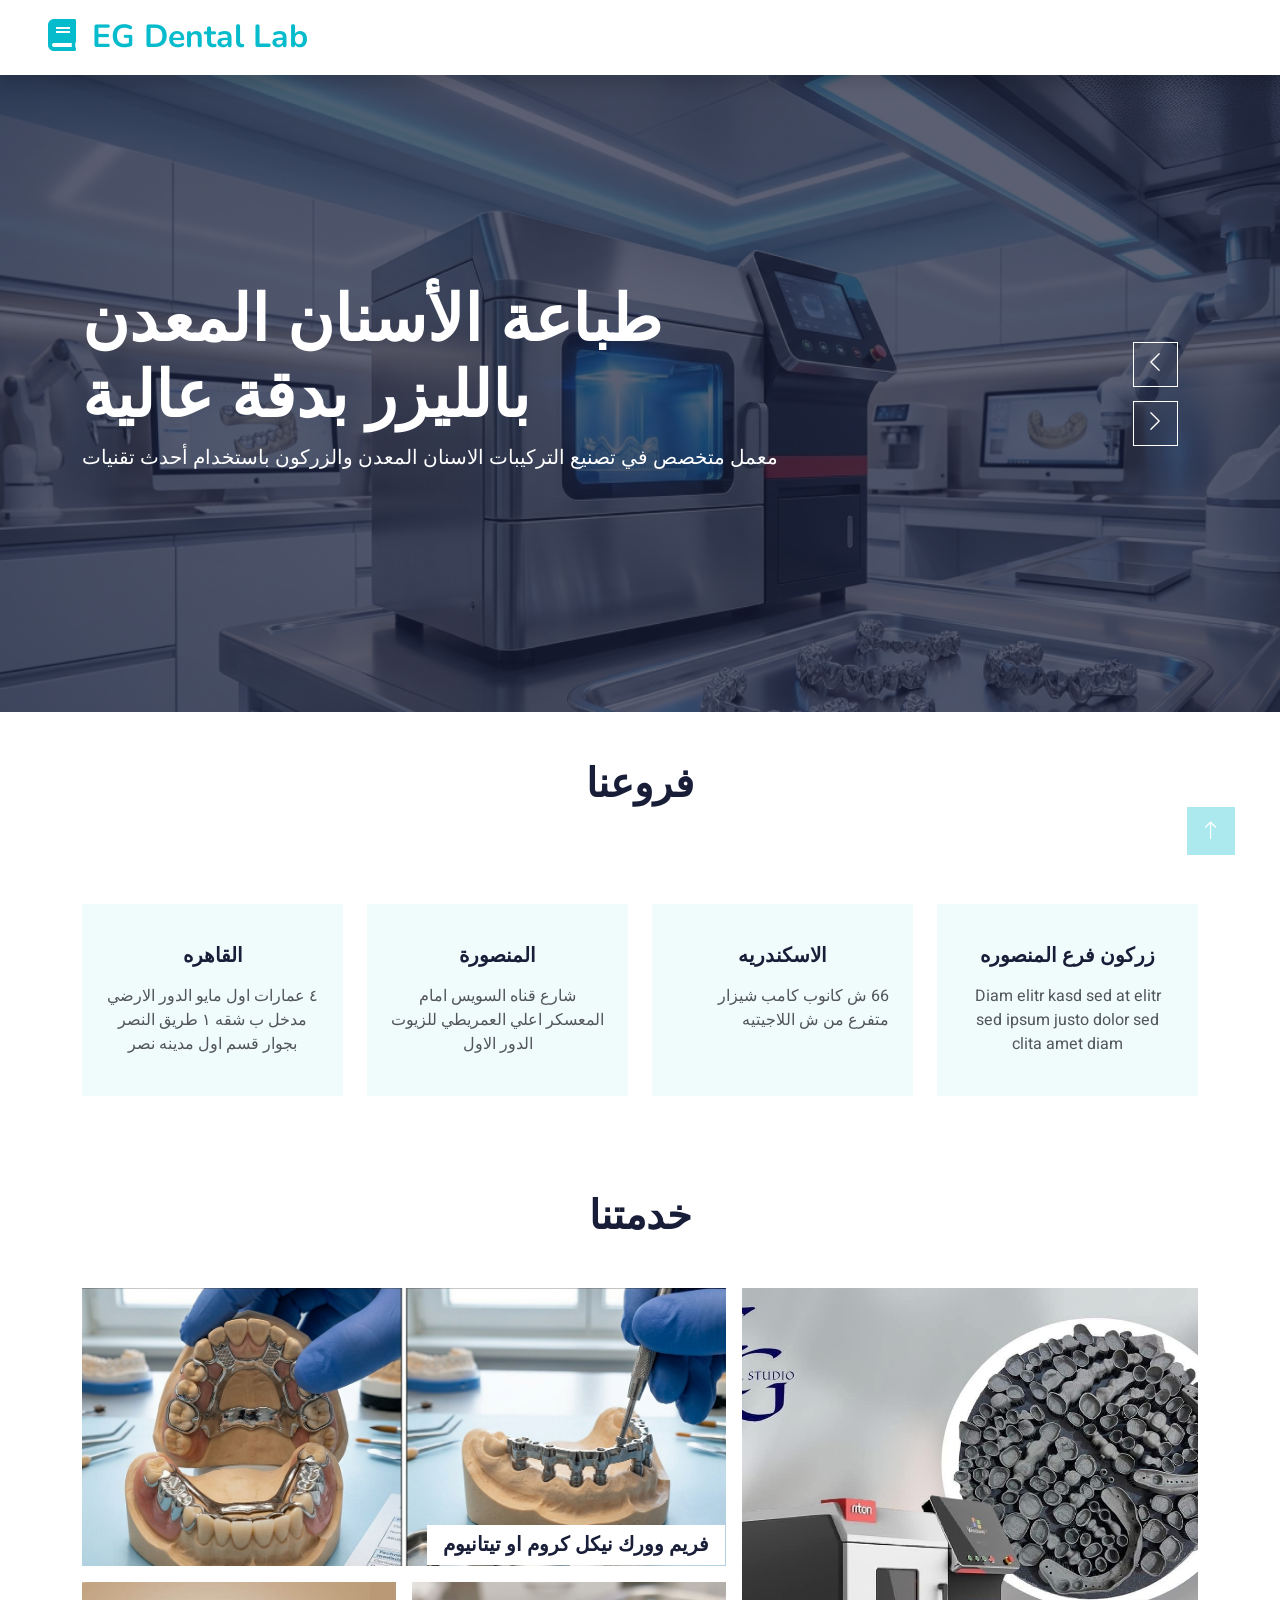
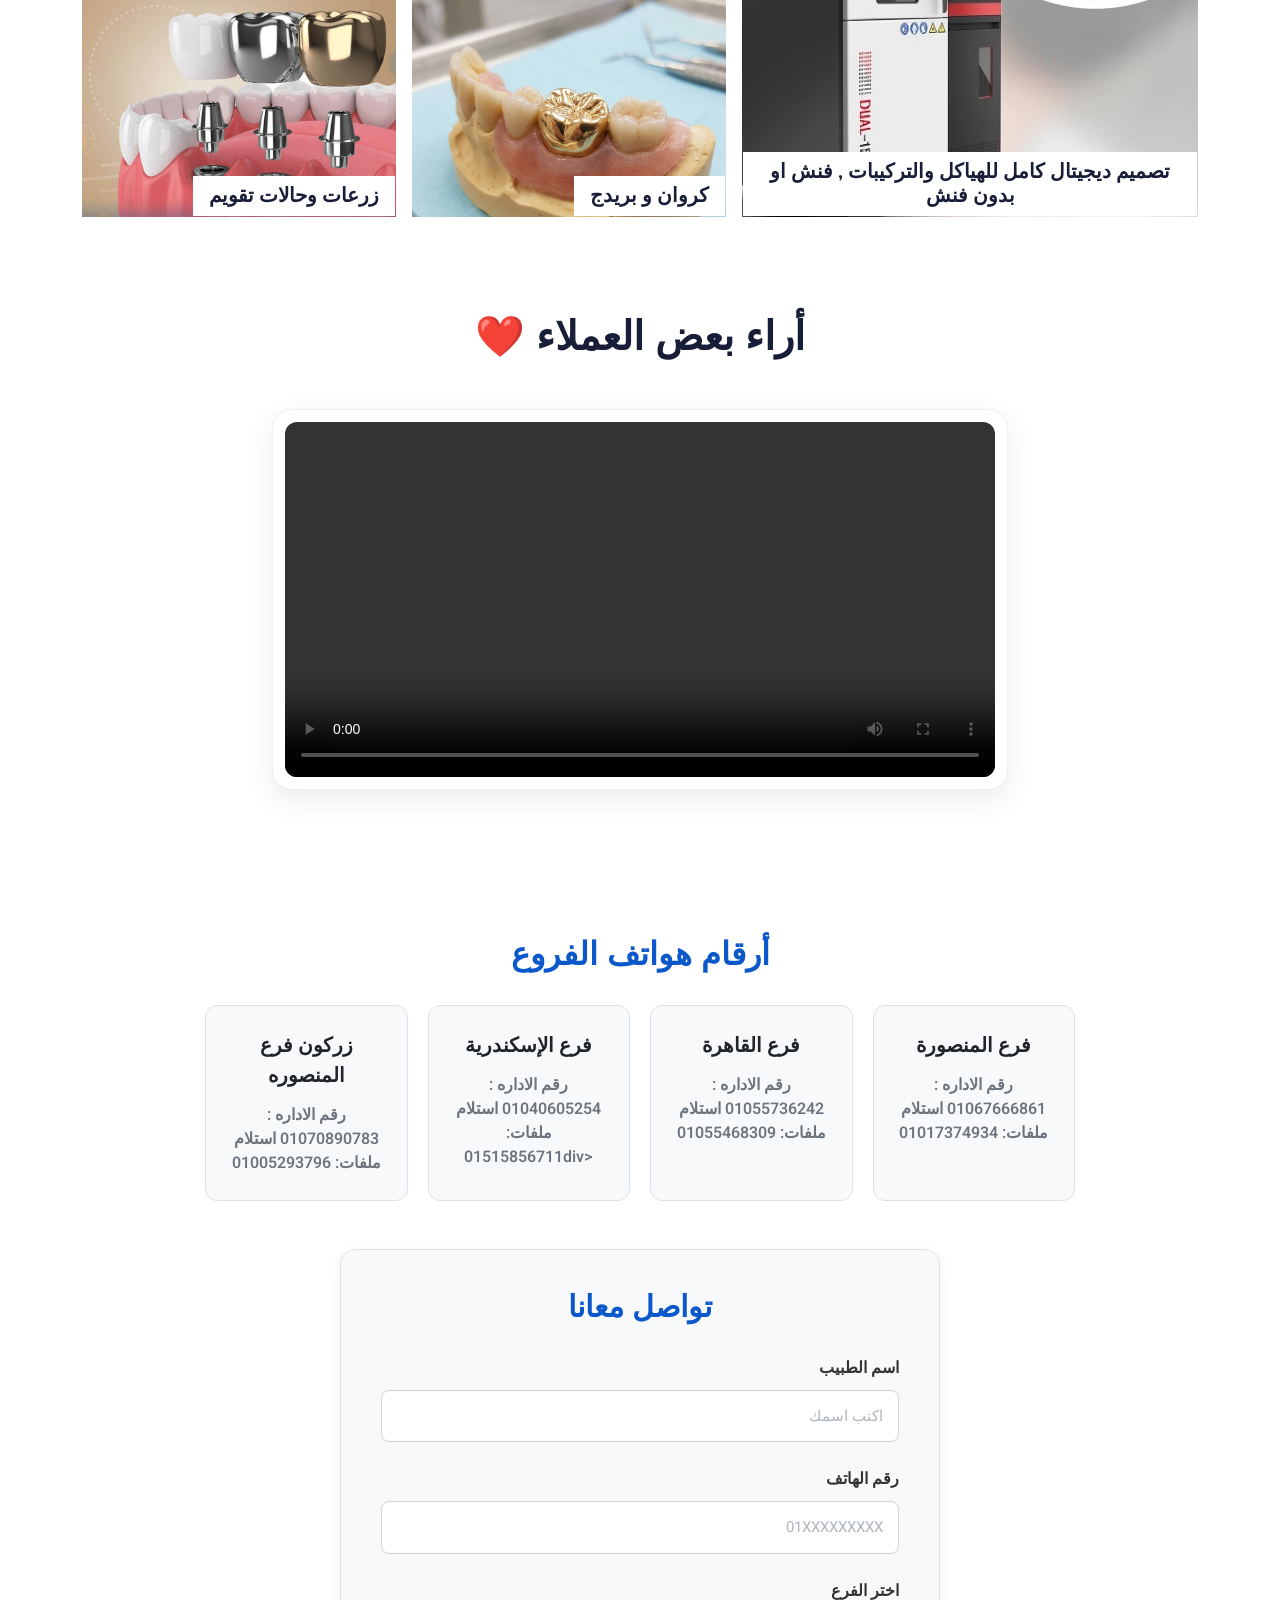
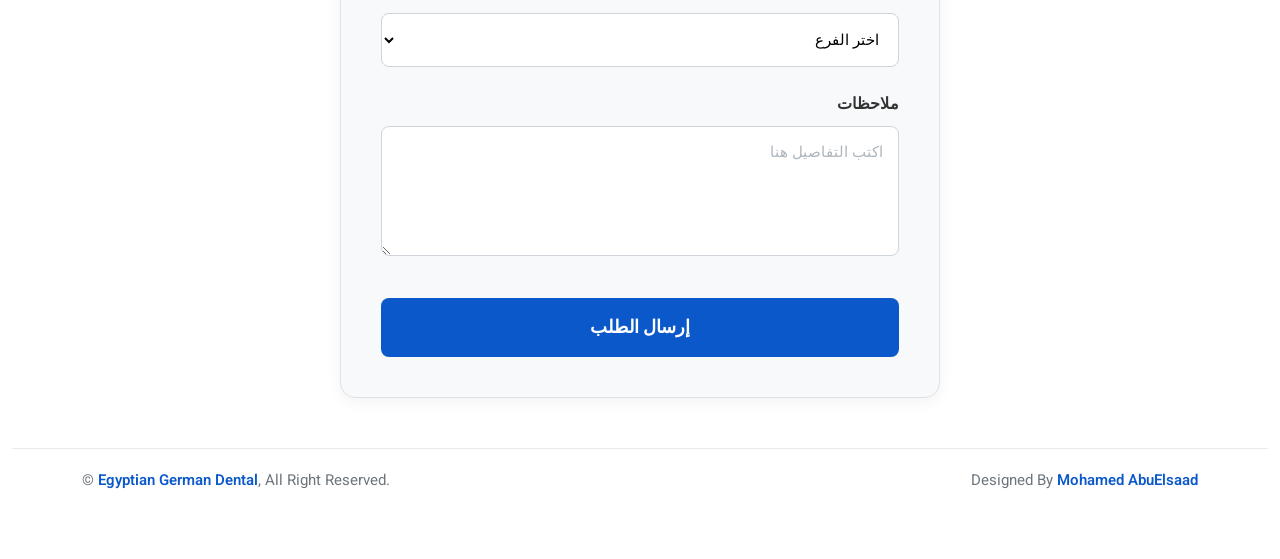
==== index.html @ 2bfecec9 "Add files via upload" ====
<!DOCTYPE html>
<html lang="en">

<head>
    <meta charset="utf-8">
    <title>EG Dental Lab - EG Dental Lab HTML Template</title>
    <meta content="width=device-width, initial-scale=1.0" name="viewport">
    <meta content="" name="keywords">
    <meta content="" name="description">

    <link href="img/favicon.ico" rel="icon">

    <link rel="preconnect" href="https://fonts.googleapis.com">
    <link rel="preconnect" href="https://fonts.gstatic.com" crossorigin>
    <link href="https://fonts.googleapis.com/css2?family=Heebo:wght@400;500;600&family=Nunito:wght@600;700;800&display=swap" rel="stylesheet">

    <link href="https://cdnjs.cloudflare.com/ajax/libs/font-awesome/5.10.0/css/all.min.css" rel="stylesheet">
    <link href="https://cdn.jsdelivr.net/npm/bootstrap-icons@1.4.1/font/bootstrap-icons.css" rel="stylesheet">

    <link href="lib/animate/animate.min.css" rel="stylesheet">
    <link href="lib/owlcarousel/assets/owl.carousel.min.css" rel="stylesheet">

    <link href="css/bootstrap.min.css" rel="stylesheet">

    <link href="css/style.css" rel="stylesheet">

    <style>
        :root {
            --form-primary: #0A58CA;
            --form-bg: #F8F9FA;
            --form-border: #DEE2E6;
            --form-text: #212529;
        }

        /* --- تصميم قسم الفروع الجديد --- */
        .custom-branches-container {
            max-width: 900px;
            margin: 50px auto 40px auto;
            text-align: center;
            direction: rtl;
        }

        .custom-branches-title {
            color: var(--form-primary);
            margin-bottom: 30px;
            font-size: 32px;
            font-weight: bold;
        }

        .custom-branches-grid {
            display: grid;
            grid-template-columns: repeat(auto-fit, minmax(200px, 1fr));
            gap: 20px;
            padding: 0 15px;
        }

        .custom-branch-card {
            background-color: var(--form-bg);
            border: 1px solid var(--form-border);
            border-radius: 12px;
            padding: 25px 15px;
            transition: transform 0.3s ease, box-shadow 0.3s ease;
        }

        .custom-branch-card:hover {
            transform: translateY(-5px);
            box-shadow: 0 8px 20px rgba(0,0,0,0.1);
            border-color: var(--form-primary);
        }

        .custom-branch-name {
            font-weight: bold;
            font-size: 20px;
            margin-bottom: 12px;
            color: var(--form-text);
        }

        .custom-branch-phone {
            color: #6c757d;
            font-size: 16px;
            direction: ltr;
            display: inline-block;
            font-weight: 600;
        }

        /* --- تصميم نموذج طلب الطباعة --- */
        .custom-form-container {
            max-width: 600px;
            margin: 0 auto 50px auto;
            background-color: var(--form-bg);
            border: 1px solid var(--form-border);
            border-radius: 15px;
            padding: 40px;
            direction: rtl;
            text-align: right;
            box-shadow: 0 4px 15px rgba(0,0,0,0.05);
        }

        .custom-form-title {
            text-align: center;
            color: var(--form-primary);
            font-size: 30px;
            font-weight: bold;
            margin-bottom: 30px;
            margin-top: 0;
        }

        .custom-form-group {
            margin-bottom: 25px;
        }

        .custom-form-group label {
            display: block;
            margin-bottom: 10px;
            font-size: 16px;
            color: #333;
            font-weight: 600;
        }

        .custom-form-control {
            width: 100%;
            padding: 14px 15px;
            border: 1px solid #ced4da;
            border-radius: 8px;
            font-size: 15px;
            box-sizing: border-box;
            background-color: #fff;
            font-family: inherit;
            transition: border-color 0.2s, box-shadow 0.2s;
        }

        .custom-form-control:focus {
            outline: none;
            border-color: var(--form-primary);
            box-shadow: 0 0 0 3px rgba(10, 88, 202, 0.15);
        }

        .custom-form-control::placeholder {
            color: #adb5bd;
        }
        
        input[type="tel"].custom-form-control {
            direction: ltr;
            text-align: right;
        }

        textarea.custom-form-control {
            resize: vertical;
            min-height: 130px;
        }

        .custom-submit-btn {
            width: 100%;
            background-color: var(--form-primary);
            color: white;
            border: none;
            border-radius: 8px;
            padding: 16px;
            font-size: 18px;
            font-weight: bold;
            cursor: pointer;
            transition: background-color 0.3s;
            font-family: inherit;
            margin-top: 10px;
        }

        .custom-submit-btn:hover {
            background-color: #084298;
        }
    </style>
</head>

<body>
    <div id="spinner" class="show bg-white position-fixed translate-middle w-100 vh-100 top-50 start-50 d-flex align-items-center justify-content-center">
        <div class="spinner-border text-primary" style="width: 3rem; height: 3rem;" role="status">
            <span class="sr-only">Loading...</span>
        </div>
    </div>
    <nav class="navbar navbar-expand-lg bg-white navbar-light shadow sticky-top p-0">
        <a href="index.html" class="navbar-brand d-flex align-items-center px-4 px-lg-5">
            <h2 class="m-0 text-primary"><i class="fa fa-book me-3"></i>EG Dental Lab</h2>
        </a>
        <button type="button" class="navbar-toggler me-4" data-bs-toggle="collapse" data-bs-target="#navbarCollapse">
            <span class="navbar-toggler-icon"></span>
        </button>
        
            </div>
    </nav>
    <div class="container-fluid p-0 mb-5">
        <div class="owl-carousel header-carousel position-relative">
            <div class="owl-carousel-item position-relative">
                <img class="img-fluid" src="img/carousel-1.png" alt="">
                <div class="position-absolute top-0 start-0 w-100 h-100 d-flex align-items-center" style="background: rgba(24, 29, 56, .7);">
                    <div class="container">
                        <div class="row justify-content-start">
                            <div class="col-sm-10 col-lg-8">
                                
                                <h1 class="display-3 text-white animated slideInDown">طباعة الأسنان المعدن بالليزر بدقة عالية</h1>
                                <p class="fs-5 text-white mb-4 pb-2">معمل متخصص في تصنيع التركيبات الاسنان المعدن والزركون باستخدام أحدث تقنيات</p>
                            </div>
                        </div>
                    </div>
                </div>
            </div>
            <div class="owl-carousel-item position-relative">
                <img class="img-fluid" src="img/carousel-2.jpeg" alt="">
                <div class="position-absolute top-0 start-0 w-100 h-100 d-flex align-items-center" style="background: rgba(24, 29, 56, .7);">
                    <div class="container">
                         <div class="col-sm-10 col-lg-8">
                                
                                <h1 class="display-3 text-white animated slideInDown">طباعة الأسنان المعدن بالليزر بدقة عالية</h1>
                                <p class="fs-5 text-white mb-4 pb-2">معمل متخصص في تصنيع التركيبات الاسنان المعدن والزركون باستخدام أحدث تقنيات</p>
                                
                            </div>
                        </div>
                    </div>
                </div>
            </div>
        </div>
    </div>
    <div class="text-center wow fadeInUp" data-wow-delay="0.1s">
                
                <h1 class="mb-5">فروعنا</h1>
            </div>
<div class="container-xxl py-5">
        <div class="container">
            <div class="row g-4 align-items-stretch">
                <div class="col-lg-3 col-sm-6 wow fadeInUp" data-wow-delay="0.1s">
                    <div class="service-item text-center pt-3 h-100">
                        <div class="p-4">
                            <h5 class="mb-3">القاهره</h5>
                            <p>٤ عمارات اول مايو الدور الارضي مدخل ب شقه ١ طريق النصر بجوار قسم اول مدينه نصر</p>
                        </div>
                    </div>
                </div>
                <div class="col-lg-3 col-sm-6 wow fadeInUp" data-wow-delay="0.3s">
                    <div class="service-item text-center pt-3 h-100">
                        <div class="p-4">
                            <h5 class="mb-3">المنصورة</h5>
                            <p>شارع قناه السويس امام المعسكر اعلي العمريطي للزيوت الدور الاول</p>
                        </div>
                    </div>
                </div>
                <div class="col-lg-3 col-sm-6 wow fadeInUp" data-wow-delay="0.5s">
                    <div class="service-item text-center pt-3 h-100">
                        <div class="p-4">
                            <h5 class="mb-3">الاسكندريه</h5>
<p dir="rtl" style="text-align: right;">66 ش كانوب كامب شيزار متفرع من ش اللاجيتيه</p>                        </div>
                    </div>
                </div>
                <div class="col-lg-3 col-sm-6 wow fadeInUp" data-wow-delay="0.7s">
                    <div class="service-item text-center pt-3 h-100">
                        <div class="p-4">
                            <h5 class="mb-3">زركون فرع المنصوره</h5>
                            <p>Diam elitr kasd sed at elitr sed ipsum justo dolor sed clita amet diam</p>
                        </div>
                    </div>
                </div>
            </div>
        </div>
    </div>
   <div class="container-xxl py-5 category">
        <div class="container">
            <div class="text-center wow fadeInUp" data-wow-delay="0.1s">
                 <h1 class="mb-5">خدمتنا</h1>
            </div>
            <div class="row g-3">
                <div class="col-lg-7 col-md-6">
                    <div class="row g-3">
                        <div class="col-lg-12 col-md-12 wow zoomIn" data-wow-delay="0.1s">
                            <a class="position-relative d-block overflow-hidden" href="">
                                <img class="img-fluid" src="img/cat-3.png" alt="">
                                <div class="bg-white text-center position-absolute bottom-0 end-0 py-2 px-3" style="margin: 1px;">
                                    <h5 class="m-0">فريم وورك نيكل كروم او تيتانيوم</h5>
                                </div>
                            </a>
                        </div>
                        
                        <div class="col-lg-6 col-md-12 wow zoomIn" data-wow-delay="0.3s">
                            <a class="position-relative d-block overflow-hidden h-100" href="">
                                <img class="img-fluid w-100 h-100" src="img/Implant.jpg" alt="" style="object-fit: cover;">
                                <div class="bg-white text-center position-absolute bottom-0 end-0 py-2 px-3" style="margin: 1px;">
                                    <h5 class="m-0">زرعات وحالات تقويم</h5>
                                </div>
                            </a>
                        </div>
                        
                        <div class="col-lg-6 col-md-12 wow zoomIn" data-wow-delay="0.5s">
                            <a class="position-relative d-block overflow-hidden h-100" href="">
                                <img class="img-fluid w-100 h-100" src="img/cat-1.png" alt="" style="object-fit: cover;">
                                <div class="bg-white text-center position-absolute bottom-0 end-0 py-2 px-3" style="margin: 1px;">
                                    <h5 class="m-0">كروان و بريدج</h5>
                                </div>
                            </a>
                        </div>
                        </div>
                </div>
                <div class="col-lg-5 col-md-6 wow zoomIn" data-wow-delay="0.7s" style="min-height: 350px;">
                    <a class="position-relative d-block h-100 overflow-hidden" href="">
                        <img class="img-fluid position-absolute w-100 h-100" src="img/cat-4.jpeg" alt="" style="object-fit: cover;">
                        <div class="bg-white text-center position-absolute bottom-0 end-0 py-2 px-3" style="margin:  1px;">
                            <h5 class="m-0">تصميم ديجيتال كامل للهياكل والتركيبات , فنش او بدون فنش</h5>
                        </div>
                    </a>
                </div>
            </div>
        </div>
    </div>
    <style>
    .video-frame {
        background-color: #ffffff; /* لون خلفية الفريم */
        padding: 12px; /* مساحة الفريم الأبيض حوالين الفيديو */
        border-radius: 20px; /* دوران أطراف الفريم من بره */
        box-shadow: 0 10px 30px rgba(0, 0, 0, 0.08); /* ضل ناعم جداً بيدي عمق للشكل */
        border: 1px solid #f0f0f0; /* تحديد خفيف للفريم */
    }
    
    .video-frame video {
        border-radius: 12px; /* دوران أطراف الفيديو نفسه عشان يتماشى مع الفريم */
        outline: none;
        display: block; /* عشان نشيل أي مسافات فاضية تحت الفيديو */
    }
</style>

<div class="container-xxl py-5 wow fadeInUp" data-wow-delay="0.1s">
    <div class="container">
        <div class="text-center">
            <h1 class="mb-5"> ❤️ أراء بعض العملاء</h1>
        </div>
        <div class="row justify-content-center">
            <div class="col-lg-8 col-md-10 col-sm-12">
                <div class="video-frame">
                    <video class="w-100" controls>
                        <source src="img/video.mp4" type="video/mp4">
                        متصفحك لا يدعم تشغيل الفيديوهات.
                    </video>
                </div>
            </div>
        </div>
    </div>
</div>

    <div class="container-xxl py-5 wow fadeInUp" data-wow-delay="0.1s">
        
        <div class="custom-branches-container">
            <h2 class="custom-branches-title">أرقام هواتف الفروع </h2>
            <div class="custom-branches-grid">
                <div class="custom-branch-card">
                    <div class="custom-branch-name">فرع المنصورة</div>
                    <div class="custom-branch-phone">رقم الاداره : 01067666861
استلام ملفات: 01017374934</div>
                </div>
                <div class="custom-branch-card">
                    <div class="custom-branch-name">فرع القاهرة</div>
                    <div class="custom-branch-phone">رقم الاداره : 01055736242
استلام ملفات: 01055468309</div>
                </div>
                <div class="custom-branch-card">
                    <div class="custom-branch-name">فرع الإسكندرية</div>
                    <div class="custom-branch-phone">رقم الاداره : 01040605254
استلام ملفات: 01515856711div>
                </div>
               
                </div>
                 <div class="custom-branch-card">
                    <div class="custom-branch-name">زركون فرع المنصوره </div>
                    <div class="custom-branch-phone">رقم الاداره : 01070890783
استلام ملفات: 01005293796
                </div>
            </div>
        </div>
<br>
<br>
        <div class="custom-form-container">
            <h2 class="custom-form-title">تواصل معانا</h2>
            <form id="printForm">
                <div class="custom-form-group">
                    <label for="doctorName">اسم الطبيب</label>
                    <input type="text" id="doctorName" class="custom-form-control" placeholder="اكتب اسمك" required>
                </div>

                <div class="custom-form-group">
                    <label for="phoneNumber">رقم الهاتف</label>
                    <input type="tel" id="phoneNumber" class="custom-form-control" placeholder="01XXXXXXXXX" required>
                </div>

                <div class="custom-form-group">
                    <label for="branchSelect">اختر الفرع</label>
                    <select id="branchSelect" class="custom-form-control" required>
                        <option value="" disabled selected>اختر الفرع</option>
                        <option value="201067666861">فرع المنصورة</option>
                        <option value="201055736242">فرع القاهرة</option>
                        <option value="201040605254">فرع الإسكندرية</option>
                        <option value="201070890783"> زركون فرعون المنصوره</option>
                    </select>
                </div>

                <div class="custom-form-group">
                    <label for="notes">ملاحظات</label>
                    <textarea id="notes" class="custom-form-control" placeholder="اكتب التفاصيل هنا"></textarea>
                </div>

                <button type="submit" class="custom-submit-btn">إرسال الطلب</button>
            </form>
        </div>
    </div>
<style>
    .modern-copyright {
        border-top: 1px solid #eaeaea; /* خط علوي خفيف وأنيق */
        padding: 20px 0;
        font-size: 15px;
        color: #6c757d; /* لون نص رمادي مريح للعين */
    }

    .modern-copyright a {
        color: #0A58CA; /* لون الرابط (أزرق متناسق) */
        text-decoration: none; /* إزالة الخط السفلي الثابت */
        font-weight: 600;
        transition: all 0.3s ease;
    }

    .modern-copyright a:hover {
        color: #084298; /* درجة أغمق عند مرور الماوس */
        text-decoration: underline; /* ظهور الخط عند الهوفر فقط */
    }
</style>

<div class="container-fluid modern-copyright">
    <div class="container">
        <div class="row align-items-center">
            <div class="col-md-6 text-center text-md-start mb-2 mb-md-0">
                &copy; <a href="#">Egyptian German Dental</a>, All Right Reserved.
            </div>
            
            <div class="col-md-6 text-center text-md-end">
                Designed By <a href="https://www.linkedin.com/in/mohamed-mostafa-abo-elsaad-19206730a?utm_source=share_via&utm_content=profile&utm_medium=member_ios" target="_blank" rel="noopener noreferrer">Mohamed AbuElsaad</a>
            </div>
        </div>
    </div>
</div>
    <a href="#" class="btn btn-lg btn-primary btn-lg-square back-to-top"><i class="bi bi-arrow-up"></i></a>


    <script data-cfasync="false" src="/cdn-cgi/scripts/5c5dd728/cloudflare-static/email-decode.min.js"></script><script src="https://code.jquery.com/jquery-3.4.1.min.js"></script>
    <script src="https://cdn.jsdelivr.net/npm/bootstrap@5.0.0/dist/js/bootstrap.bundle.min.js"></script>
    <script src="lib/wow/wow.min.js"></script>
    <script src="lib/easing/easing.min.js"></script>
    <script src="lib/waypoints/waypoints.min.js"></script>
    <script src="lib/owlcarousel/owl.carousel.min.js"></script>

    <script src="js/main.js"></script>

    <script>
        document.getElementById('printForm').addEventListener('submit', function(e) {
            e.preventDefault(); 

            const doctorName = document.getElementById('doctorName').value.trim();
            const phoneNumber = document.getElementById('phoneNumber').value.trim();
            const branchSelect = document.getElementById('branchSelect');
            const branchPhone = branchSelect.value; 
            const branchName = branchSelect.options[branchSelect.selectedIndex].text; 
            const notes = document.getElementById('notes').value.trim();

            const message = `طلب جديد:
----------------
اسم الطبيب: ${doctorName}
رقم الهاتف: ${phoneNumber}
الفرع المختار: ${branchName}
ملاحظات: ${notes}`;

            const encodedMessage = encodeURIComponent(message);
            const whatsappUrl = `https://wa.me/${branchPhone}?text=${encodedMessage}`;

            window.open(whatsappUrl, '_blank');
        });
    </script>
</body>

</html>
---- css/style.css ----
/********** Template CSS **********/
:root {
    --primary: #06BBCC;
    --light: #F0FBFC;
    --dark: #181d38;
}

.fw-medium {
    font-weight: 600 !important;
}

.fw-semi-bold {
    font-weight: 700 !important;
}

.back-to-top {
    position: fixed;
    display: none;
    right: 45px;
    bottom: 45px;
    z-index: 99;
}


/*** Spinner ***/
#spinner {
    opacity: 0;
    visibility: hidden;
    transition: opacity .5s ease-out, visibility 0s linear .5s;
    z-index: 99999;
}

#spinner.show {
    transition: opacity .5s ease-out, visibility 0s linear 0s;
    visibility: visible;
    opacity: 1;
}


/*** Button ***/
.btn {
    font-family: 'Nunito', sans-serif;
    font-weight: 600;
    transition: .5s;
}

.btn.btn-primary,
.btn.btn-secondary {
    color: #FFFFFF;
}

.btn-square {
    width: 38px;
    height: 38px;
}

.btn-sm-square {
    width: 32px;
    height: 32px;
}

.btn-lg-square {
    width: 48px;
    height: 48px;
}

.btn-square,
.btn-sm-square,
.btn-lg-square {
    padding: 0;
    display: flex;
    align-items: center;
    justify-content: center;
    font-weight: normal;
    border-radius: 0px;
}


/*** Navbar ***/
.navbar .dropdown-toggle::after {
    border: none;
    content: "\f107";
    font-family: "Font Awesome 5 Free";
    font-weight: 900;
    vertical-align: middle;
    margin-left: 8px;
}

.navbar-light .navbar-nav .nav-link {
    margin-right: 30px;
    padding: 25px 0;
    color: #FFFFFF;
    font-size: 15px;
    text-transform: uppercase;
    outline: none;
}

.navbar-light .navbar-nav .nav-link:hover,
.navbar-light .navbar-nav .nav-link.active {
    color: var(--primary);
}

@media (max-width: 991.98px) {
    .navbar-light .navbar-nav .nav-link  {
        margin-right: 0;
        padding: 10px 0;
    }

    .navbar-light .navbar-nav {
        border-top: 1px solid #EEEEEE;
    }
}

.navbar-light .navbar-brand,
.navbar-light a.btn {
    height: 75px;
}

.navbar-light .navbar-nav .nav-link {
    color: var(--dark);
    font-weight: 500;
}

.navbar-light.sticky-top {
    top: -100px;
    transition: .5s;
}

@media (min-width: 992px) {
    .navbar .nav-item .dropdown-menu {
        display: block;
        margin-top: 0;
        opacity: 0;
        visibility: hidden;
        transition: .5s;
    }

    .navbar .dropdown-menu.fade-down {
        top: 100%;
        transform: rotateX(-75deg);
        transform-origin: 0% 0%;
    }

    .navbar .nav-item:hover .dropdown-menu {
        top: 100%;
        transform: rotateX(0deg);
        visibility: visible;
        transition: .5s;
        opacity: 1;
    }
}


/*** Header carousel ***/
@media (max-width: 768px) {
    .header-carousel .owl-carousel-item {
        position: relative;
        min-height: 500px;
    }
    
    .header-carousel .owl-carousel-item img {
        position: absolute;
        width: 100%;
        height: 100%;
        object-fit: cover;
    }
}

.header-carousel .owl-nav {
    position: absolute;
    top: 50%;
    right: 8%;
    transform: translateY(-50%);
    display: flex;
    flex-direction: column;
}

.header-carousel .owl-nav .owl-prev,
.header-carousel .owl-nav .owl-next {
    margin: 7px 0;
    width: 45px;
    height: 45px;
    display: flex;
    align-items: center;
    justify-content: center;
    color: #FFFFFF;
    background: transparent;
    border: 1px solid #FFFFFF;
    font-size: 22px;
    transition: .5s;
}

.header-carousel .owl-nav .owl-prev:hover,
.header-carousel .owl-nav .owl-next:hover {
    background: var(--primary);
    border-color: var(--primary);
}

.page-header {
    background: linear-gradient(rgba(24, 29, 56, .7), rgba(24, 29, 56, .7)), url(../img/carousel-1.png);
    background-position: center center;
    background-repeat: no-repeat;
    background-size: cover;
}

.page-header-inner {
    background: rgba(15, 23, 43, .7);
}

.breadcrumb-item + .breadcrumb-item::before {
    color: var(--light);
}


/*** Section Title ***/
.section-title {
    position: relative;
    display: inline-block;
    text-transform: uppercase;
}

.section-title::before {
    position: absolute;
    content: "";
    width: calc(100% + 80px);
    height: 2px;
    top: 4px;
    left: -40px;
    background: var(--primary);
    z-index: -1;
}

.section-title::after {
    position: absolute;
    content: "";
    width: calc(100% + 120px);
    height: 2px;
    bottom: 5px;
    left: -60px;
    background: var(--primary);
    z-index: -1;
}

.section-title.text-start::before {
    width: calc(100% + 40px);
    left: 0;
}

.section-title.text-start::after {
    width: calc(100% + 60px);
    left: 0;
}


/*** Service ***/
.service-item {
    background: var(--light);
    transition: .5s;
}

.service-item:hover {
    margin-top: -10px;
    background: var(--primary);
}

.service-item * {
    transition: .5s;
}

.service-item:hover * {
    color: var(--light) !important;
}


/*** Categories & Courses ***/
.category img,
.course-item img {
    transition: .5s;
}

.category a:hover img,
.course-item:hover img {
    transform: scale(1.1);
}





/*** Footer ***/
.footer .btn.btn-social {
    margin-right: 5px;
    width: 35px;
    height: 35px;
    display: flex;
    align-items: center;
    justify-content: center;
    color: var(--light);
    font-weight: normal;
    border: 1px solid #FFFFFF;
    border-radius: 35px;
    transition: .3s;
}

.footer .btn.btn-social:hover {
    color: var(--primary);
}

.footer .btn.btn-link {
    display: block;
    margin-bottom: 5px;
    padding: 0;
    text-align: left;
    color: #FFFFFF;
    font-size: 15px;
    font-weight: normal;
    text-transform: capitalize;
    transition: .3s;
}

.footer .btn.btn-link::before {
    position: relative;
    content: "\f105";
    font-family: "Font Awesome 5 Free";
    font-weight: 900;
    margin-right: 10px;
}

.footer .btn.btn-link:hover {
    letter-spacing: 1px;
    box-shadow: none;
}

.footer .copyright {
    padding: 25px 0;
    font-size: 15px;
    border-top: 1px solid rgba(256, 256, 256, .1);
}

.footer .copyright a {
    color: var(--light);
}

.footer .footer-menu a {
    margin-right: 15px;
    padding-right: 15px;
    border-right: 1px solid rgba(255, 255, 255, .1);
}

.footer .footer-menu a:last-child {
    margin-right: 0;
    padding-right: 0;
    border-right: none;
}
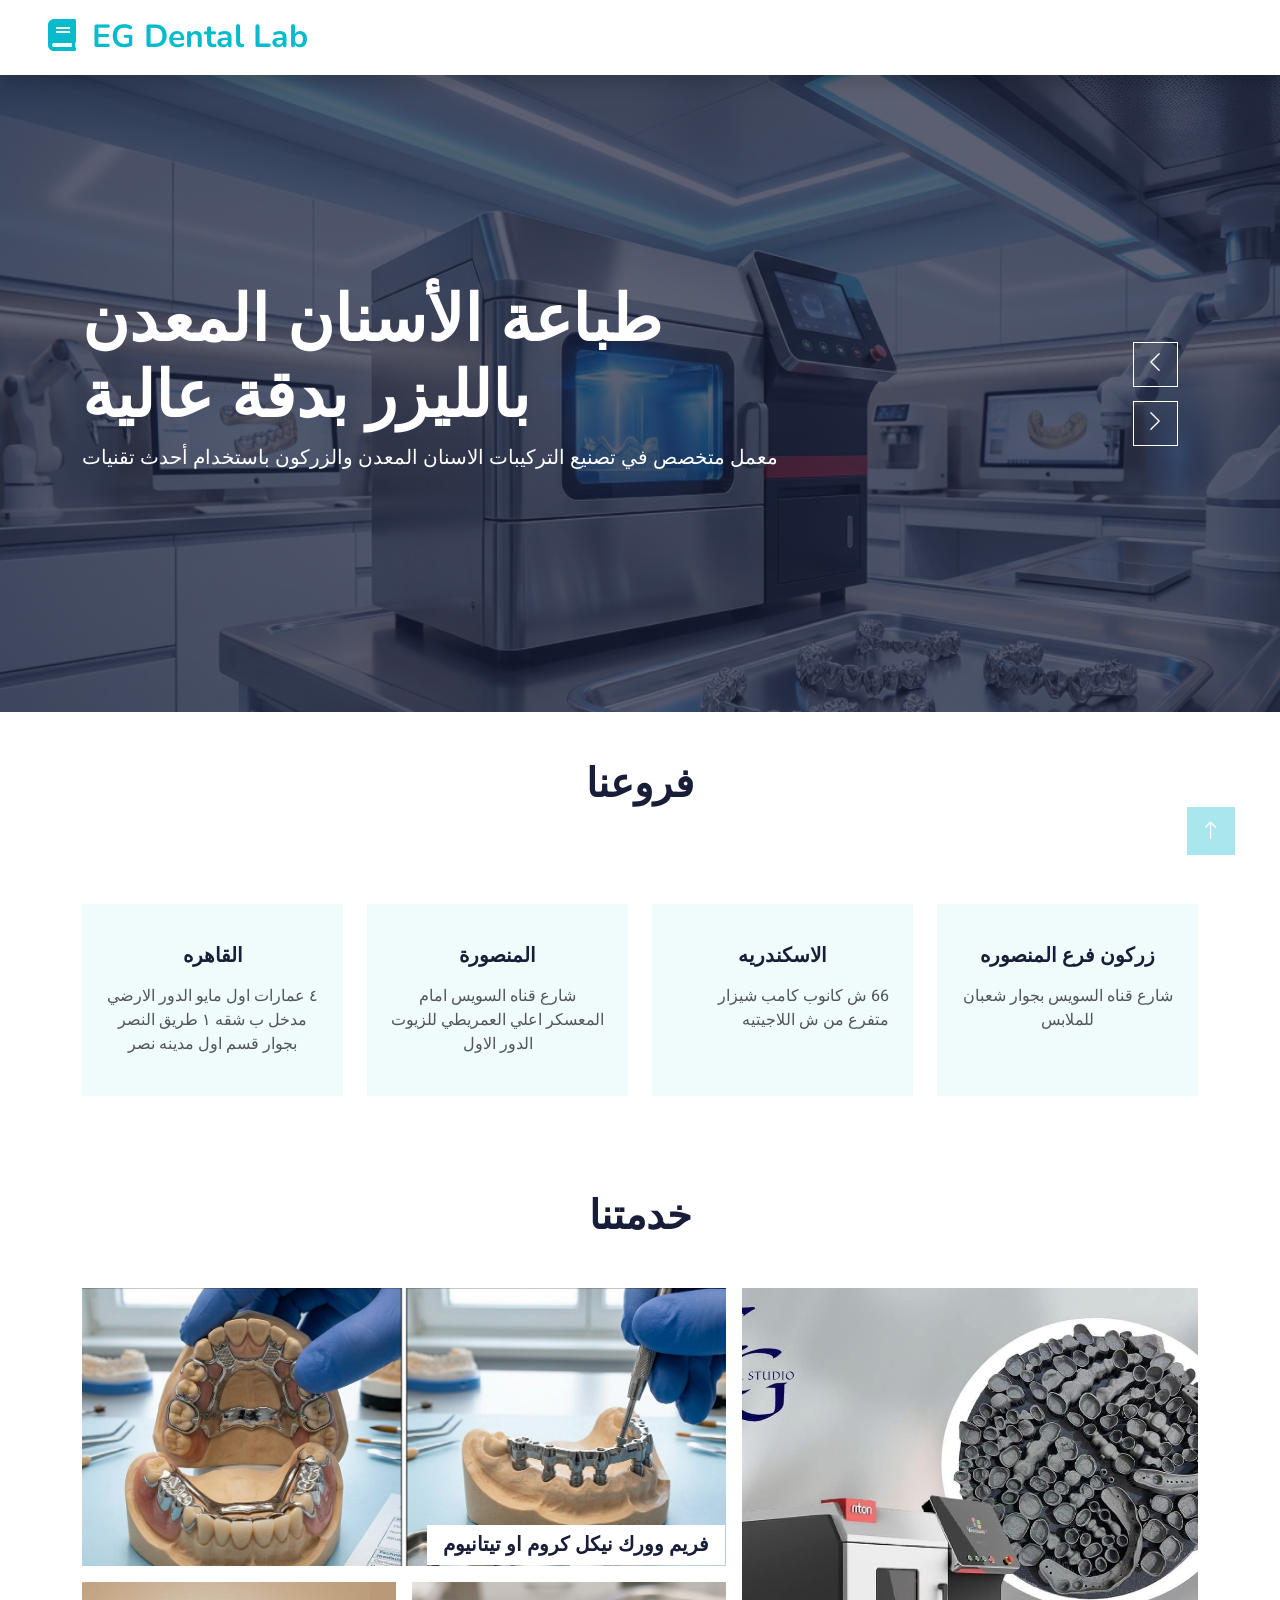
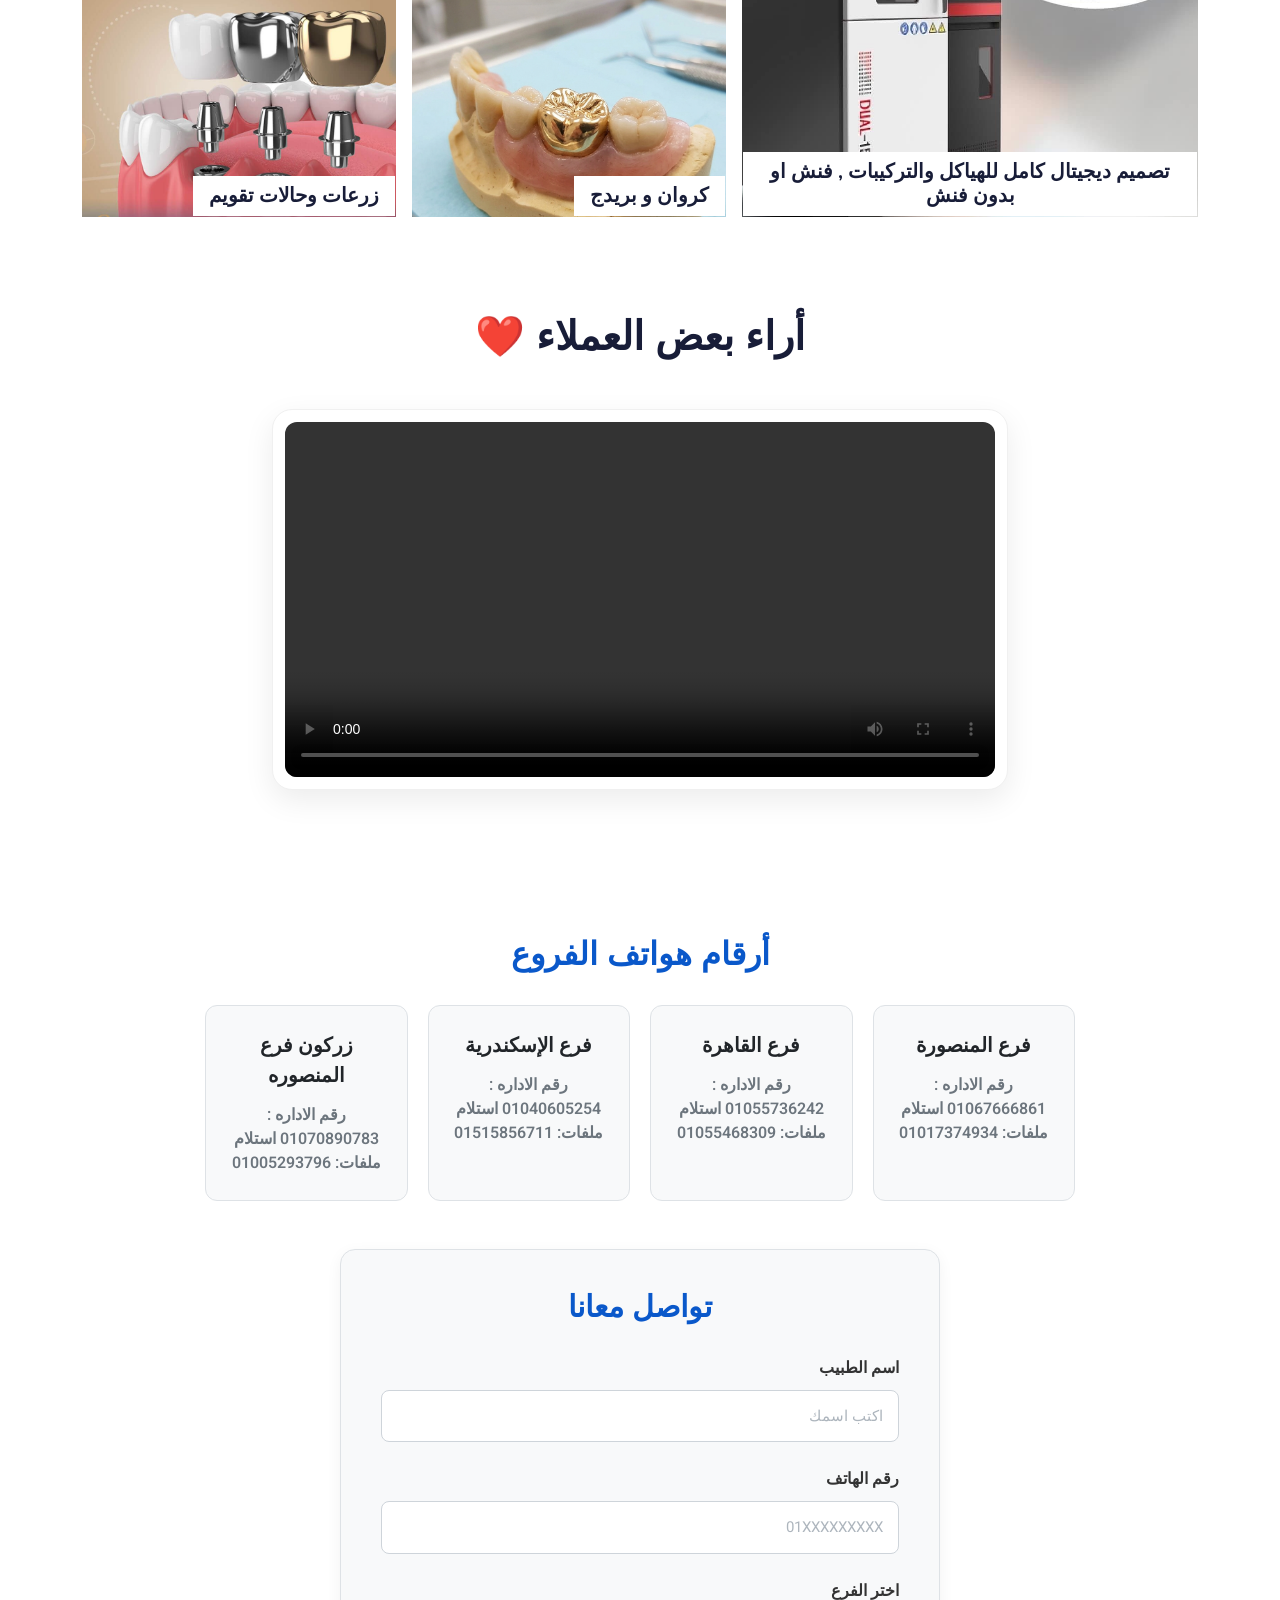
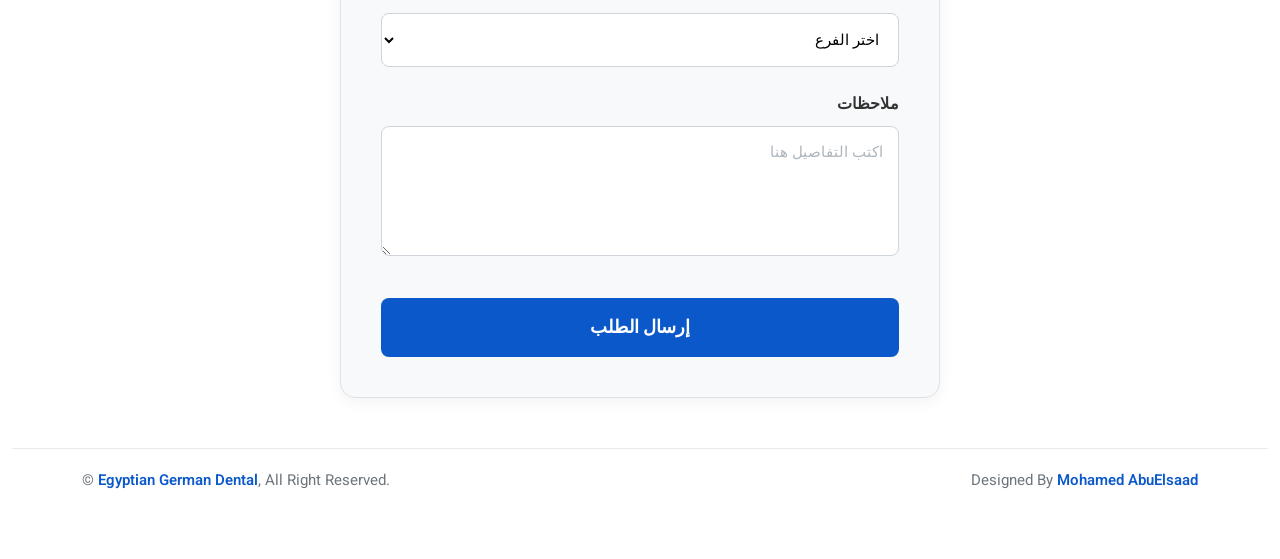
==== commit 1977224b: "Update index.html" ====
--- a/index.html
+++ b/index.html
@@ -252,7 +252,7 @@
                     <div class="service-item text-center pt-3 h-100">
                         <div class="p-4">
                             <h5 class="mb-3">زركون فرع المنصوره</h5>
-                            <p>Diam elitr kasd sed at elitr sed ipsum justo dolor sed clita amet diam</p>
+                            <p> شارع قناه السويس بجوار شعبان للملابس </p>
                         </div>
                     </div>
                 </div>
@@ -358,7 +358,7 @@
                 <div class="custom-branch-card">
                     <div class="custom-branch-name">فرع الإسكندرية</div>
                     <div class="custom-branch-phone">رقم الاداره : 01040605254
-استلام ملفات: 01515856711div>
+استلام ملفات: 01515856711
                 </div>
                
                 </div>
@@ -476,4 +476,4 @@
     </script>
 </body>
 
-</html>+</html>
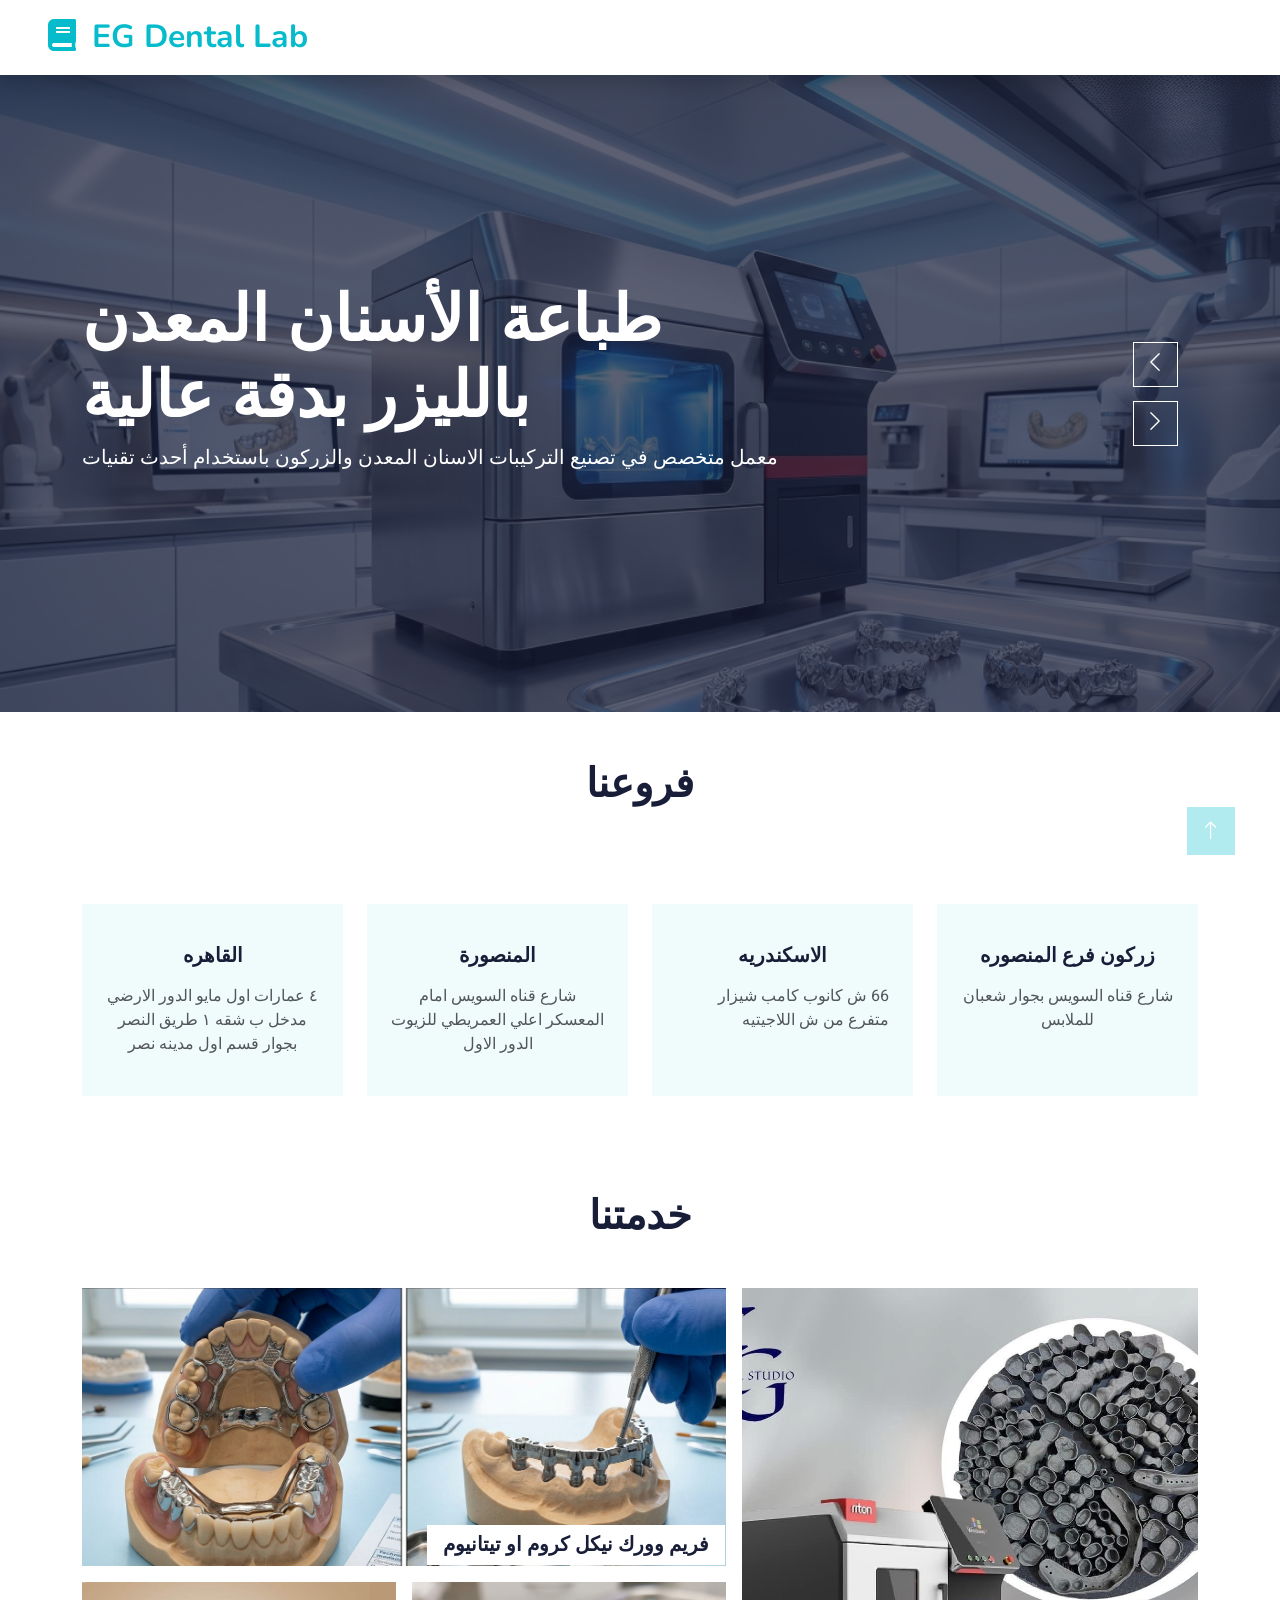
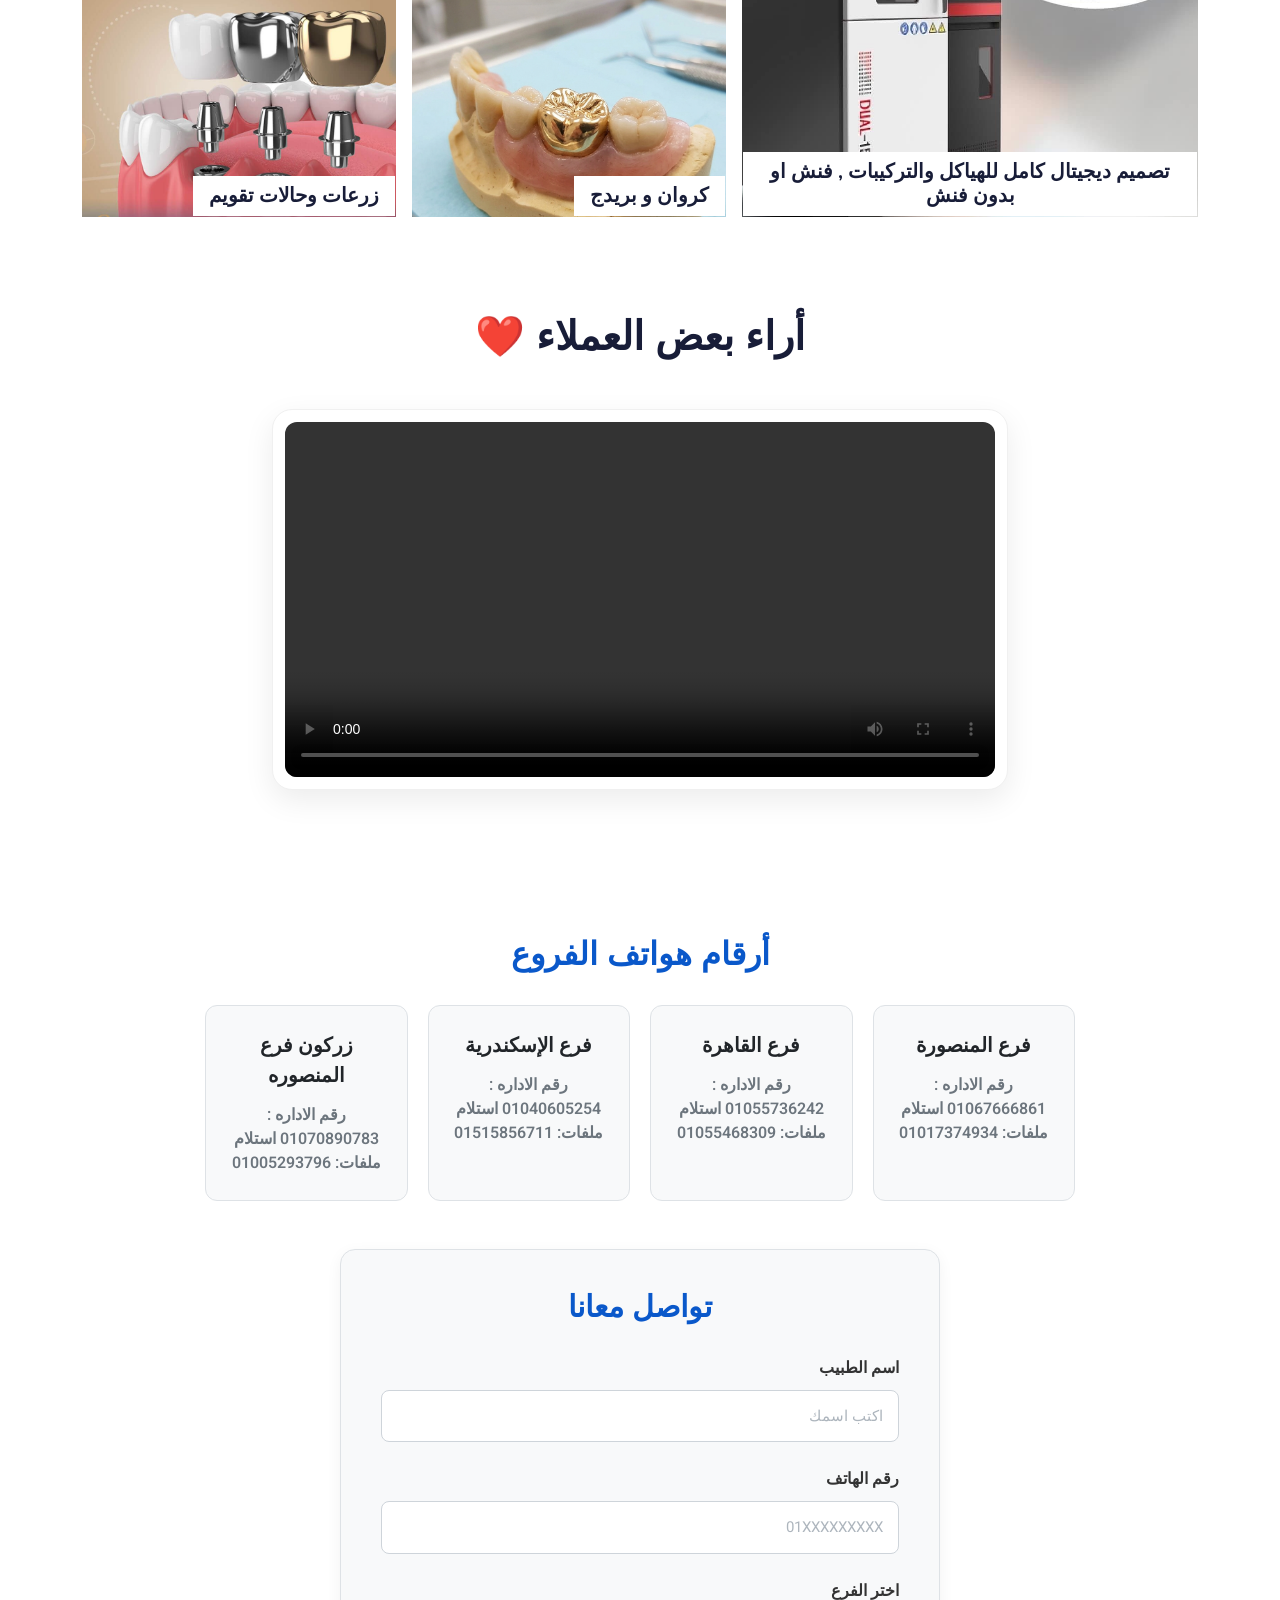
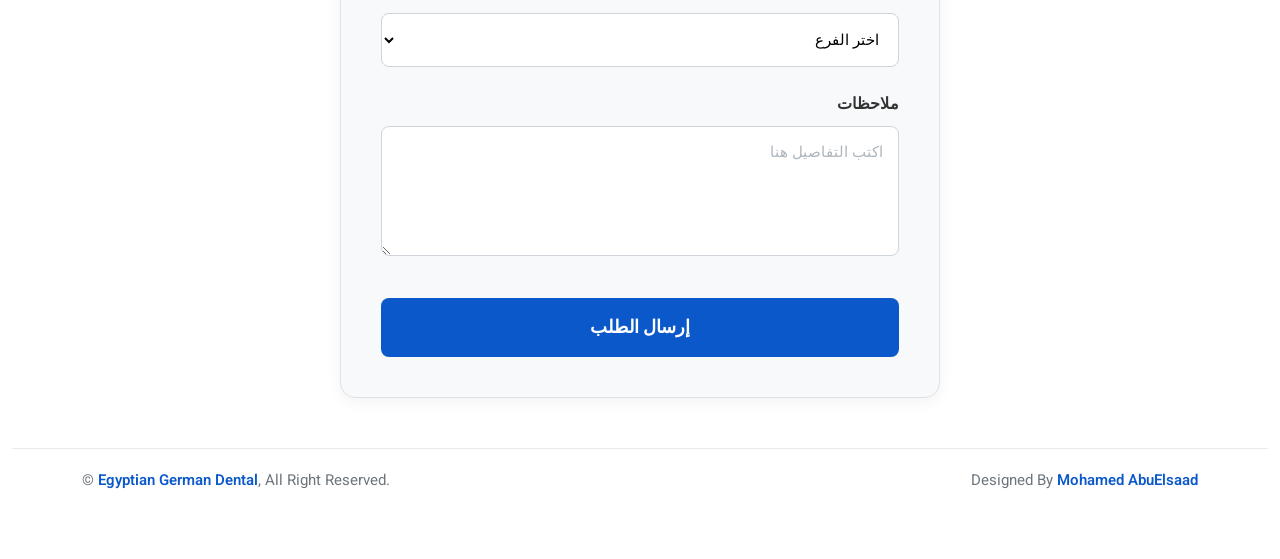
==== commit f22d5474: "Update index.html" ====
--- a/index.html
+++ b/index.html
@@ -3,7 +3,7 @@
 
 <head>
     <meta charset="utf-8">
-    <title>EG Dental Lab - EG Dental Lab HTML Template</title>
+    <title>EG Dental Lab</title>
     <meta content="width=device-width, initial-scale=1.0" name="viewport">
     <meta content="" name="keywords">
     <meta content="" name="description">
